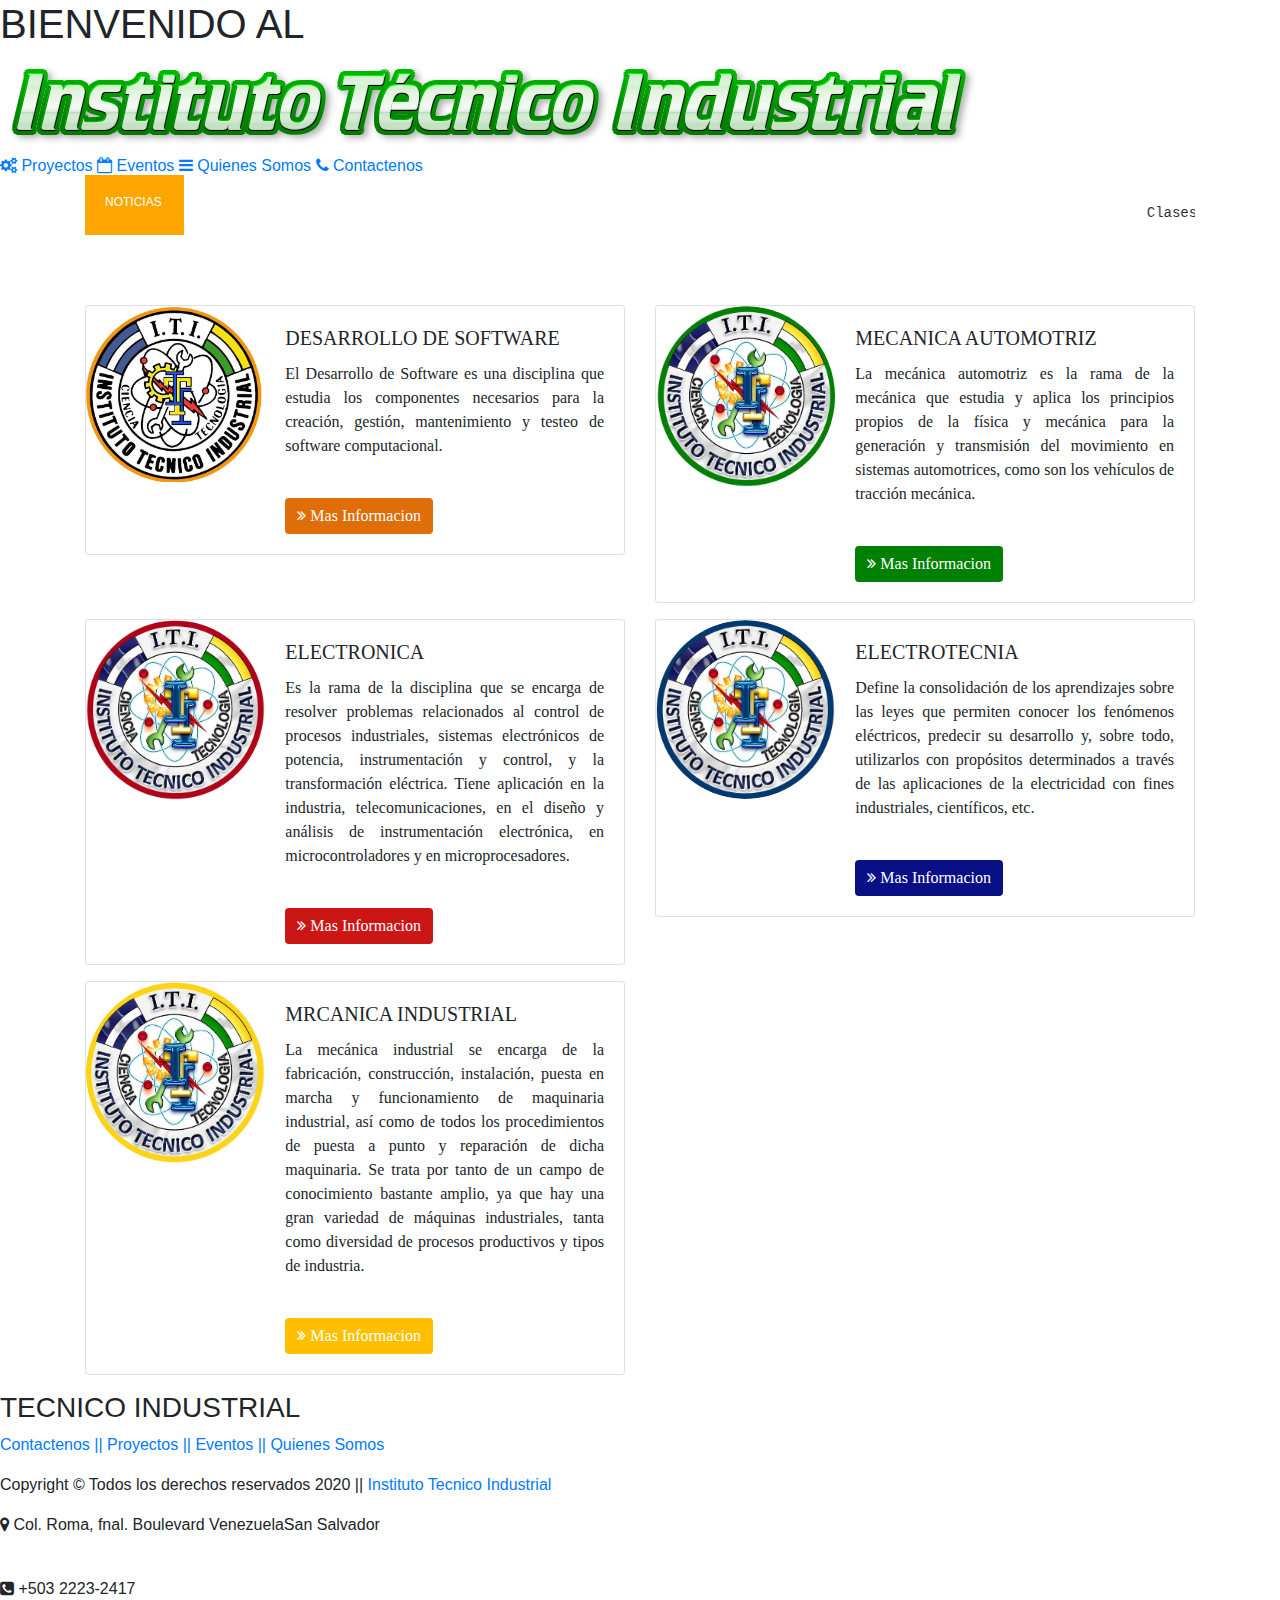
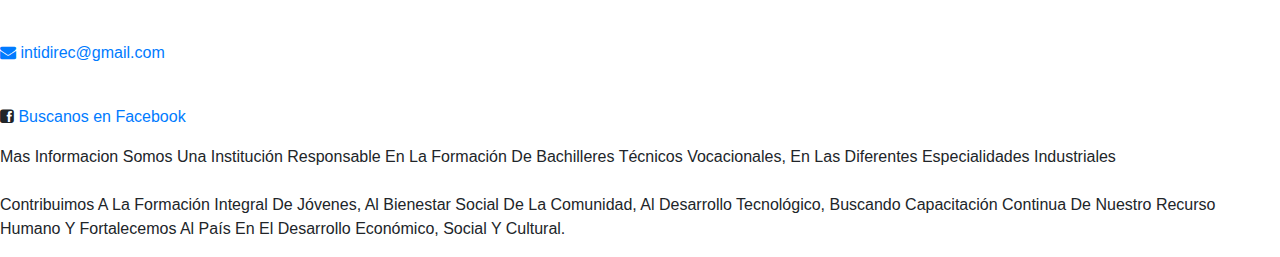
==== index.html @ 22d04d1d "1" ====
<!doctype html>
<html class="no-js" lang="es">
<head>
  <meta charset="utf-8">
  <link rel="icon" type="image/ico" href="img/coco.ico">
  <title>INICIO</title>
  <link rel="stylesheet" href="css/footer.css">
  <link rel="stylesheet" type="text/css" href="css/index.css">
  <link rel="stylesheet" type="text/css" href="bootstrap/css/bootstrap.css">
  <link rel="stylesheet" type="text/css" href="bootstrap/font-awesome/css/font-awesome.css">
 </head>
 <body>
  <script src="https://code.jquery.com/jquery-3.4.1.min.js"></script>
  <script src="js/javascript.js"></script>
  <header>
   <h1>BIENVENIDO AL</h1>
   <img src="img/iti.png" class="logo img-fluid">
   <nav>
    <a href="ext/proyectos.html"><i class="icon-cogs"></i> Proyectos</a>
    <a href="ext/eventos.html"><i class="icon-calendar-empty"></i> Eventos</a>
    <a href="ext/historia.html"><i class="icon-reorder"></i> Quienes Somos</a>
    <a href="ext/contactenos.html"><i class="icon-phone"></i> Contactenos</a>
   </nav>
  </header>
<div class="container">
  <marquee style="color:black; height: 60px;"><pre style="padding-top: 25px;">Clases Virtuales mediante el aula virtual del INTI                 Porfavor Quedate en casa       Muy Pronto la familia INTI estara reunida</pre></marquee>
<div style="width: 99px; height: 60px; background: orange; position: relative; top: -70px;"><h4 style="color: white; padding: 20px; font-size: 12px;">NOTICIAS</h4></div>
  <div class="row" style="font-family: doppio one">
    <div class="col-md-6">
  <div class="card mb-3" style="max-width: 540px;">
  <div class="row no-gutters">
    <div class="col-md-4 img-div">
      <img src="img/software.jpeg" class="card-img" alt="Software" style="text-align: center;">
    </div>
    <div class="col-md-8">
      <div class="card-body">
        <h5 class="card-title">DESARROLLO DE SOFTWARE</h5>
        <p class="card-text" style="text-align: justify;">El Desarrollo de Software es una disciplina que estudia los componentes necesarios para la creación, gestión, mantenimiento y testeo de software computacional.</p>
        <br>
        <a class="btn btn-primary" href="ext/software.html" role="button" style="background: #df6d08;border: none;"><i class="icon-double-angle-right"></i> Mas Informacion</a><br>
      </div>
    </div>
  </div>
</div>
</div> 
<div class="col-md-6">
  <div class="card mb-3" style="max-width: 540px;">
  <div class="row no-gutters">
    <div class="col-md-4 img-div">
      <img src="img/mecanica.jpg" class="card-img" alt="Mecanica" style="border-radius: 50%;">
    </div>
    <div class="col-md-8">
      <div class="card-body">
        <h5 class="card-title">MECANICA AUTOMOTRIZ</h5>
        <p class="card-text" style="text-align: justify;">La mecánica automotriz es la rama de la mecánica que estudia y aplica los principios propios de la física y mecánica para la generación y transmisión del movimiento en sistemas automotrices, como son los vehículos de tracción mecánica​.</p><br>
        <a class="btn btn-primary" href="ext/automotriz.html" role="button" style="background:green;border: none;"><i class="icon-double-angle-right"></i> Mas Informacion</a><br>
      </div>
    </div>
  </div>
</div>
</div> <div class="col-md-6">
  <div class="card mb-3" style="max-width: 540px;">
  <div class="row no-gutters">
    <div class="col-md-4 img-div">
      <img src="img/logo1.jpeg" class="card-img" alt="Electronica" style="border-radius: 50%;">
    </div>
    <div class="col-md-8">
      <div class="card-body">
        <h5 class="card-title">ELECTRONICA</h5>
        <p class="card-text" style="text-align: justify;">Es la rama de la disciplina que se encarga de resolver problemas relacionados al control de procesos industriales, sistemas electrónicos de potencia, instrumentación y control, y la transformación eléctrica. Tiene aplicación en la industria, telecomunicaciones, en el diseño y análisis de instrumentación electrónica, en microcontroladores y en microprocesadores.</p><br>
        <a class="btn btn-primary" href="ext/electronica.html" role="button" style="background:#CC1616;border: none;"><i class="icon-double-angle-right"></i> Mas Informacion</a><br>
      </div>
    </div>
  </div>
</div>
</div>
<div class="col-md-6">
  <div class="card mb-3" style="max-width: 540px;">
  <div class="row no-gutters">
    <div class="col-md-4 img-div">
      <img src="img/logo3.jpeg" class="card-img" alt="Electrotecnia" style="border-radius: 50%;">
    </div>
    <div class="col-md-8">
      <div class="card-body">
        <h5 class="card-title">ELECTROTECNIA</h5>
        <p class="card-text" style="text-align: justify;">Define la consolidación de los aprendizajes sobre las leyes
que permiten conocer los fenómenos eléctricos, predecir su desarrollo y, sobre todo, utilizarlos con
propósitos determinados a través de las aplicaciones de la electricidad con fines industriales, científicos, etc. </p><br>
        <a class="btn btn-primary" href="ext/electrotecnia.html" role="button" style="background:#091086;border: none;"><i class="icon-double-angle-right"></i> Mas Informacion</a><br>
      </div>
    </div>
  </div>
</div>
</div>
<div class="col-md-6">
  <div class="card mb-3" style="max-width: 540px;">
  <div class="row no-gutters">
    <div class="col-md-4 img-div">
      <img src="img/logo2.jpeg" class="card-img" alt="..." style="border-radius: 50%;">
    </div>
    <div class="col-md-8">
      <div class="card-body">
        <h5 class="card-title">MRCANICA INDUSTRIAL</h5>
        <p class="card-text" style="text-align: justify;">La mecánica industrial se encarga de la fabricación, construcción, instalación, puesta en marcha y funcionamiento de maquinaria industrial, así como de todos los procedimientos de puesta a punto y reparación de dicha maquinaria. Se trata por tanto de un campo de conocimiento bastante amplio, ya que hay una gran variedad de máquinas industriales, tanta como diversidad de procesos productivos y tipos de industria.</p><br>
        <a class="btn btn-primary" href="ext/mecanica.html" role="button" style="background:#ffbf00;border: none;"><i class="icon-double-angle-right"></i> Mas Informacion</a><br>
      </div>
    </div>
  </div>
</div>
</div>
</div>
  </div>


</div>
     <footer class="footer-distributed">
     <div class="footer-left">
     <h3>TECNICO <span>INDUSTRIAL</span></h3>
     <p class="footer-links">
    <a href="ext/contactenos.html">Contactenos || </a>
     <a href="ext/proyectos.html">Proyectos || </a>
     <a href="ext/eventos.html"> Eventos || </a>
     <a href="ext/historia.html"> Quienes Somos </a>
     </p>
     <p class="footer-company-name">Copyright © Todos los derechos reservados 2020 || <a href="" class="correo">Instituto Tecnico Industrial </a></p>
     </div>
     <div class="footer-center">
     <div><p><span><i class="icon-map-marker icon-2X"></i> Col. Roma, fnal. Boulevard Venezuela</span>San Salvador</p>
     </div>
     <div><br><p><i class="icon-phone-sign icon-2X"></i> +503 2223-2417</p>
     </div>
     <div><br><p><a href="mailto:support@company.com"><i class="icon-envelope icon-3X"></i>  intidirec@gmail.com</a></p></div>
     <div><br><p><i class="icon-facebook-sign"></i><a href="https://www.facebook.com/ITI.ElSalvador/"> Buscanos en Facebook</a></p>
     </div>
     </div>
     <div class="footer-right">
     <p class="footer-company-about">
     <span>Mas Informacion</span>
     Somos Una Institución Responsable En La Formación De Bachilleres Técnicos Vocacionales, En Las Diferentes Especialidades Industriales<br><br>Contribuimos A La Formación Integral De Jóvenes, Al Bienestar Social De La Comunidad, Al Desarrollo Tecnológico, Buscando Capacitación Continua De Nuestro Recurso Humano Y Fortalecemos Al País En El Desarrollo Económico, Social Y Cultural.
     </p>
     </div>
   </footer>
   <script src="https://ajax.googleapis.com/ajax/libs/jquery/3.2.1/jquery.min.js"></script>
<script src="bootstrap/js/bootstrap.js"></script>
 </body>
 </html>
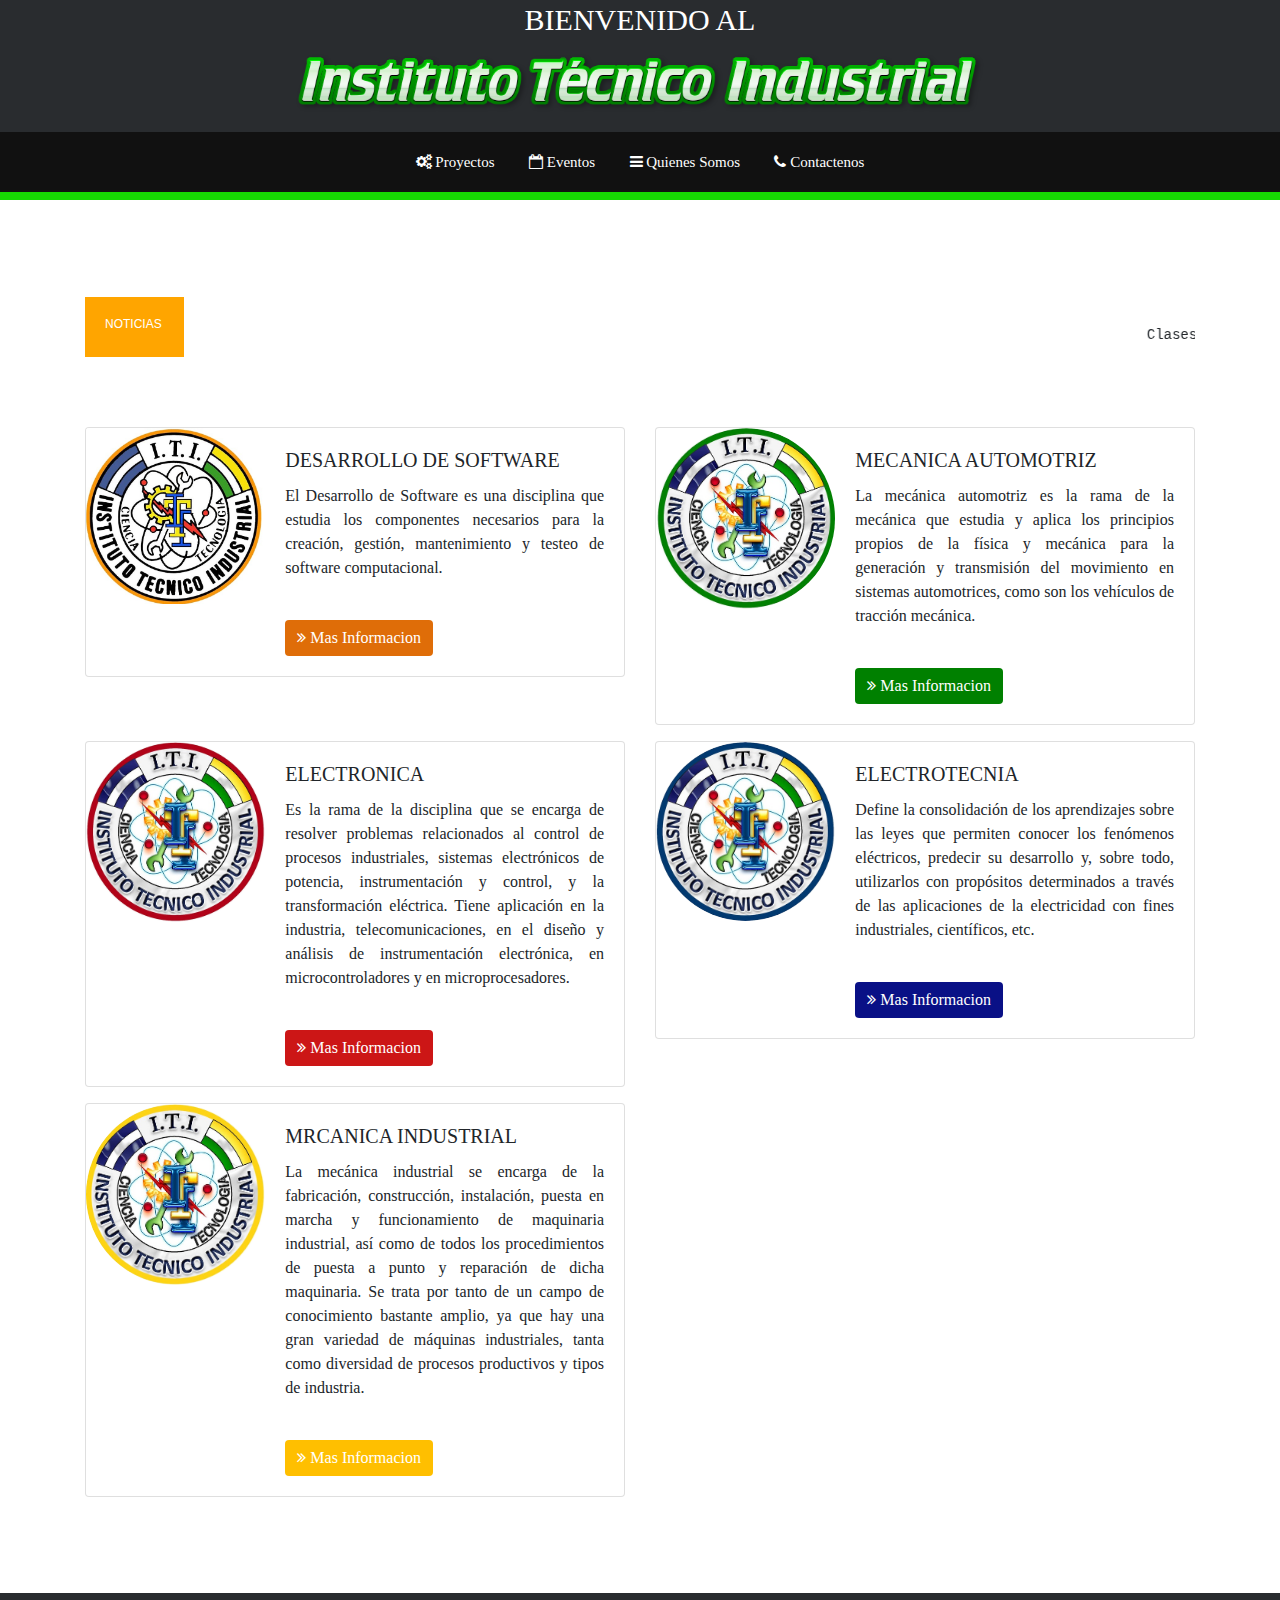
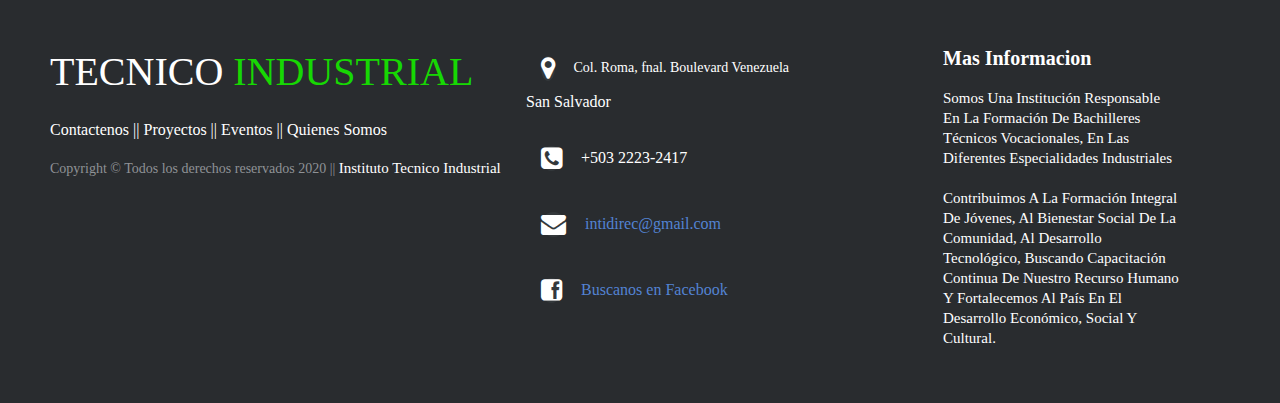
==== commit e33932a2: "Add files via upload" ====
--- a/index.html
+++ b/index.html
@@ -4,6 +4,7 @@
   <meta charset="utf-8">
   <link rel="icon" type="image/ico" href="img/coco.ico">
   <title>INICIO</title>
+  <meta name="viewport" content="width=device-width, initial-scale=1.0">
   <link rel="stylesheet" href="css/footer.css">
   <link rel="stylesheet" type="text/css" href="css/index.css">
   <link rel="stylesheet" type="text/css" href="bootstrap/css/bootstrap.css">
--- a/css/footer.css
+++ b/css/footer.css
@@ -0,0 +1,126 @@
+.footer-distributed{
+	background-color: #292c2f;
+	box-shadow: 0 1px 1px 0 rgba(0, 0, 0, 0.12);
+	box-sizing: border-box;
+	width: 100%;
+	text-align: left;
+	font-family: doppio one;
+	padding: 55px 50px;
+	margin-top: 80px;
+}
+.footer-distributed .footer-left,
+.footer-distributed .footer-center,
+.footer-distributed .footer-right{
+	display: inline-block;
+	vertical-align: top;
+}
+/* Footer left */
+.footer-distributed .footer-left{
+	width: 40%;
+}
+/* The company logo */
+.footer-distributed h3{
+	color:  #ffffff;
+	font-family: doppio one;
+	margin: 0;
+	font-size: 40px
+}
+.footer-distributed h3 span{
+	color:  #17D803;
+}
+/* Footer links */
+.footer-distributed .footer-links{
+	color:  #ffffff;
+	margin: 20px 0 12px;
+	padding: 0;
+}
+.footer-distributed .footer-links a{
+	display:inline-block;
+	line-height: 1.8;
+	text-decoration: none;
+	color:  inherit;
+}
+.footer-distributed .footer-company-name{
+	color:  #8f9296;
+	font-size: 14px;
+	font-weight: normal;
+	margin: 0;
+}
+/* Footer Center */
+.footer-distributed .footer-center{
+	width: 35%;
+}
+.footer-distributed .footer-center i{
+	background-color:  #33383b;
+	color: #ffffff;
+	font-size: 25px;
+	width: 38px;
+	height: 38px;
+	border-radius: 50%;
+	text-align: center;
+	line-height: 42px;
+	margin: 10px 15px;
+	vertical-align: middle;
+}
+.footer-distributed .footer-center i.fa-envelope{
+	font-size: 17px;
+	line-height: 38px;
+}
+.footer-distributed .footer-center p{
+	display: inline-block;
+	color: #ffffff;
+	vertical-align: middle;
+	margin:0;
+}
+.footer-distributed .footer-center p span{
+	display:block;
+	font-weight: normal;
+	font-size:14px;
+	line-height:2;
+	color: white;
+}
+.footer-distributed .footer-center p a{
+	color:  #5383d3;
+	text-decoration: none;;
+}
+/* Footer Right */
+.footer-distributed .footer-right{
+	width: 20%;
+}
+.footer-distributed .footer-company-about{
+	line-height: 20px;
+	color:  #92999f;
+	font-size: 15px;
+	font-weight: normal;
+	margin: 0;
+	color: white;
+}
+.footer-distributed .footer-company-about span{
+	display: block;
+	color:  #ffffff;
+	font-size: 20px;
+	font-weight: bold;
+	margin-bottom: 20px;
+}
+.correo{
+text-decoration: none;
+font-size: 15px;
+color: white;
+}
+/* If you don't want the footer to be responsive, remove these media queries */
+@media (max-width: 880px) {
+.footer-distributed{
+		font: bold 14px sans-serif;
+	}
+.footer-distributed .footer-left,
+.footer-distributed .footer-center,
+.footer-distributed .footer-right{
+display: block;
+width: 100%;
+margin-bottom: 40px;
+}
+.footer-distributed .footer-center i{
+margin-left: 0;
+}
+}
+}
--- a/css/index.css
+++ b/css/index.css
@@ -0,0 +1,140 @@
+*{
+margin: 0;
+padding: 0;
+border: 0;
+vertical-align: baseline;
+box-sizing: border-box;
+}
+body{
+width: 100%;
+height: 100%;
+background: #ecf0f1;
+padding-top: 300px;
+transition: padding-top 0.5s ease;
+}
+header{
+width: 100%;
+height: 200px;
+background: #292c2f;
+text-align: center;
+position: fixed;
+top: 0;
+overflow: hidden;
+transition: all 0.5s ease;
+}
+.logo{
+width:700px;
+height: 100px;
+}
+header h1{
+font-size: 30px;
+color: white;
+line-height: 40px;
+font-weight: 100px;
+transition: all 0.3s ease;
+font-family: doppio one;
+}
+
+header h1 i{
+font-weight: bold;
+text-transform: uppercase;
+}
+
+header nav{
+z-index: 15;
+position: absolute;
+bottom: 0;
+line-height: 60px;
+width: 100%;
+background: #111;
+border-bottom: 8px solid  #17D803;
+}
+header nav a{
+color: white;
+display: inline-block;
+padding: 10px 15px;
+line-height: 1;
+text-decoration: none;
+font-family: doppio one;
+display: inline;
+font-size: 15px;
+}
+header nav a:hover{
+background: #CACBCA;
+color: #0E1E0F;
+text-decoration: none;
+font-size: 15px;
+}
+body.sticky-header{
+padding-top: 100px;
+}
+body.sticky-header header{
+height: 60px;
+}
+body.sticky-header header h1{
+transform: scale(0, 0);
+}
+.caja1{
+height: 300px;
+border: solid 5px white;
+background: #7FF706;
+text-align: justify;
+}
+.caja2{
+height: 300px;
+border: solid 5px white;
+background: #06F7AA;
+}
+.caja3{
+height: 300px;
+background: #7706F7;
+border: solid 5px white;
+text-align: justify;
+}
+.caja4{
+height: 300px;
+border: solid 5px white;
+background: #F706E5;
+}
+.caja5{
+height: 300px;
+border: solid 5px white;
+background: #3A69FF;
+text-align: justify;
+}
+.caja6{
+height: 300px;
+border: solid 5px white;
+background: #06F7AA;
+}
+.noticias{
+border: solid 5px white;
+height: 500px;
+background: #B9BCC6;
+}
+@media only screen and (max-width: 780px) {
+.img-div img{
+	width: 130px;
+	height: 130px;
+}
+}
+@media only screen and (max-width: 580px) {
+header{
+	height: 245px; 
+}
+header nav{
+height: 245px;
+line-height: 60px;
+}
+header nav a{
+width: 50%;
+display: inline-table;
+}
+body.sticky-header header{
+height: 0px;
+}
+.img-div img{
+	width: 150px;
+	height: 150px;
+}
+}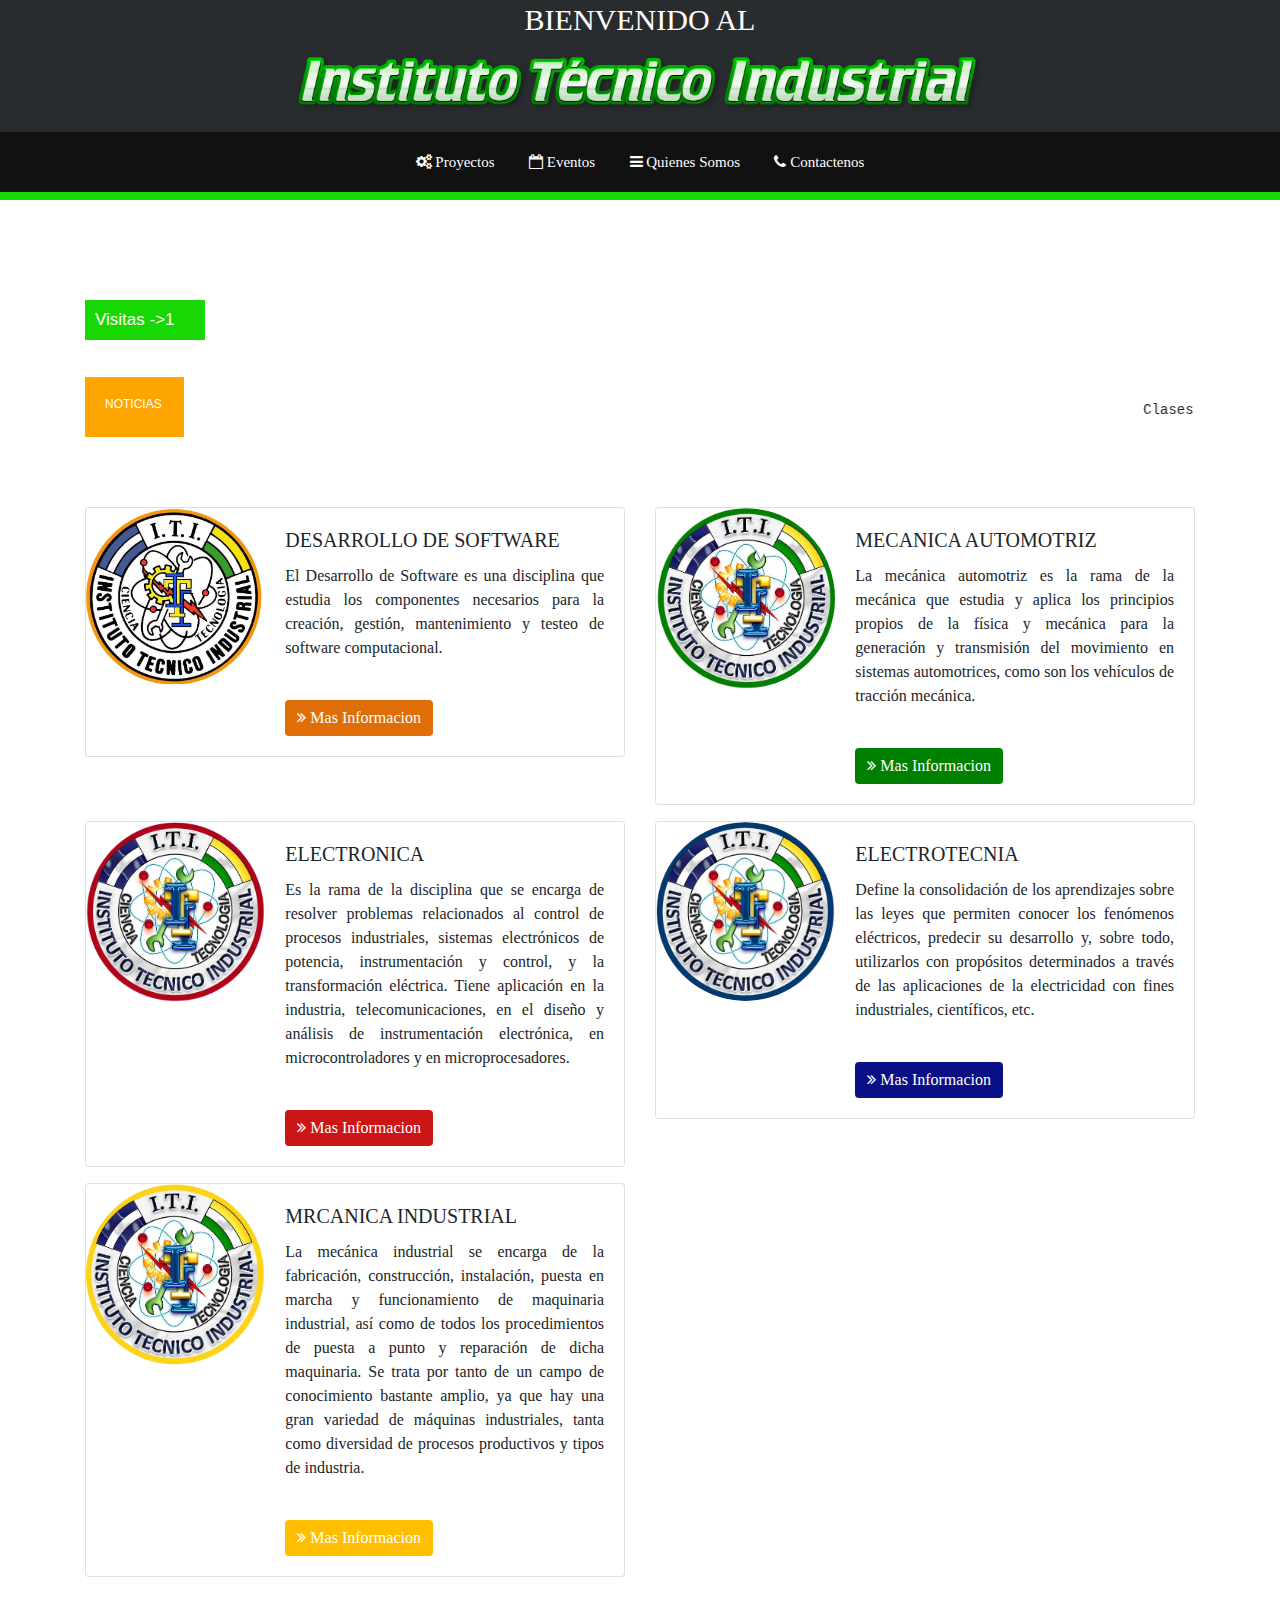
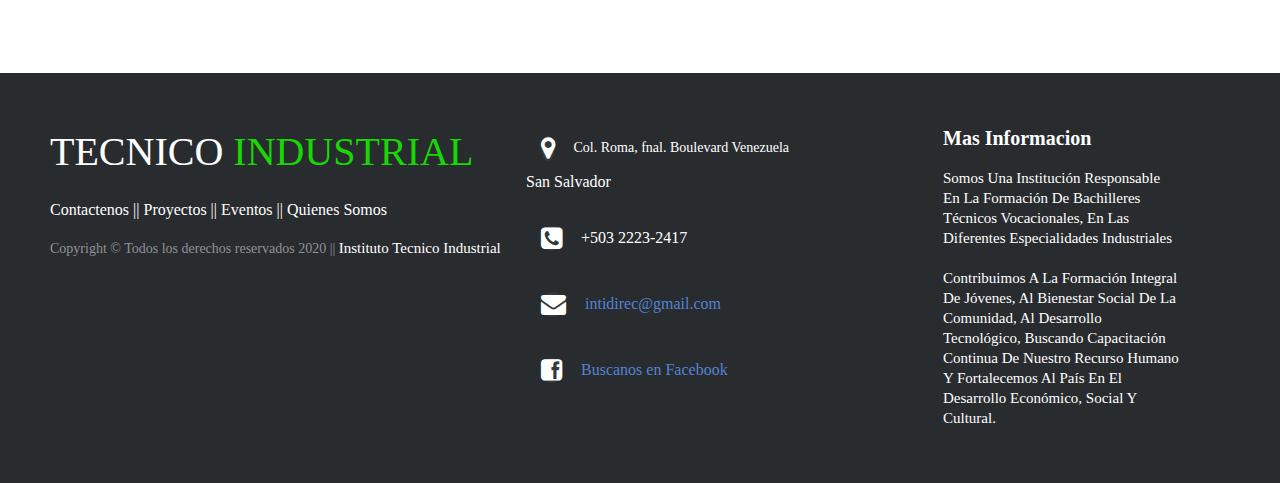
==== commit 6c12467c: "Add files via upload" ====
--- a/index.html
+++ b/index.html
@@ -24,7 +24,13 @@
    </nav>
   </header>
 <div class="container">
-  <marquee style="color:black; height: 60px;"><pre style="padding-top: 25px;">Clases Virtuales mediante el aula virtual del INTI                 Porfavor Quedate en casa       Muy Pronto la familia INTI estara reunida</pre></marquee>
+   <script>
+var contador=isNaN(parseInt(window.name))?1:parseInt(window.name);
+document.write("<h1 style='font-size:17px;'><p style='background: #17D803;color: white; padding: 10px;width: 120px;'>Visitas ->"+contador+"</p></h1>");
+contador++;
+window.name=contador;
+</script><br>
+  <marquee style="color:black; height: 60px;"><pre style="padding-top: 20px;">Clases Virtuales mediante el aula virtual del INTI                 Porfavor Quedate en casa       Muy Pronto la familia INTI estara reunida</pre></marquee>
 <div style="width: 99px; height: 60px; background: orange; position: relative; top: -70px;"><h4 style="color: white; padding: 20px; font-size: 12px;">NOTICIAS</h4></div>
   <div class="row" style="font-family: doppio one">
     <div class="col-md-6">
